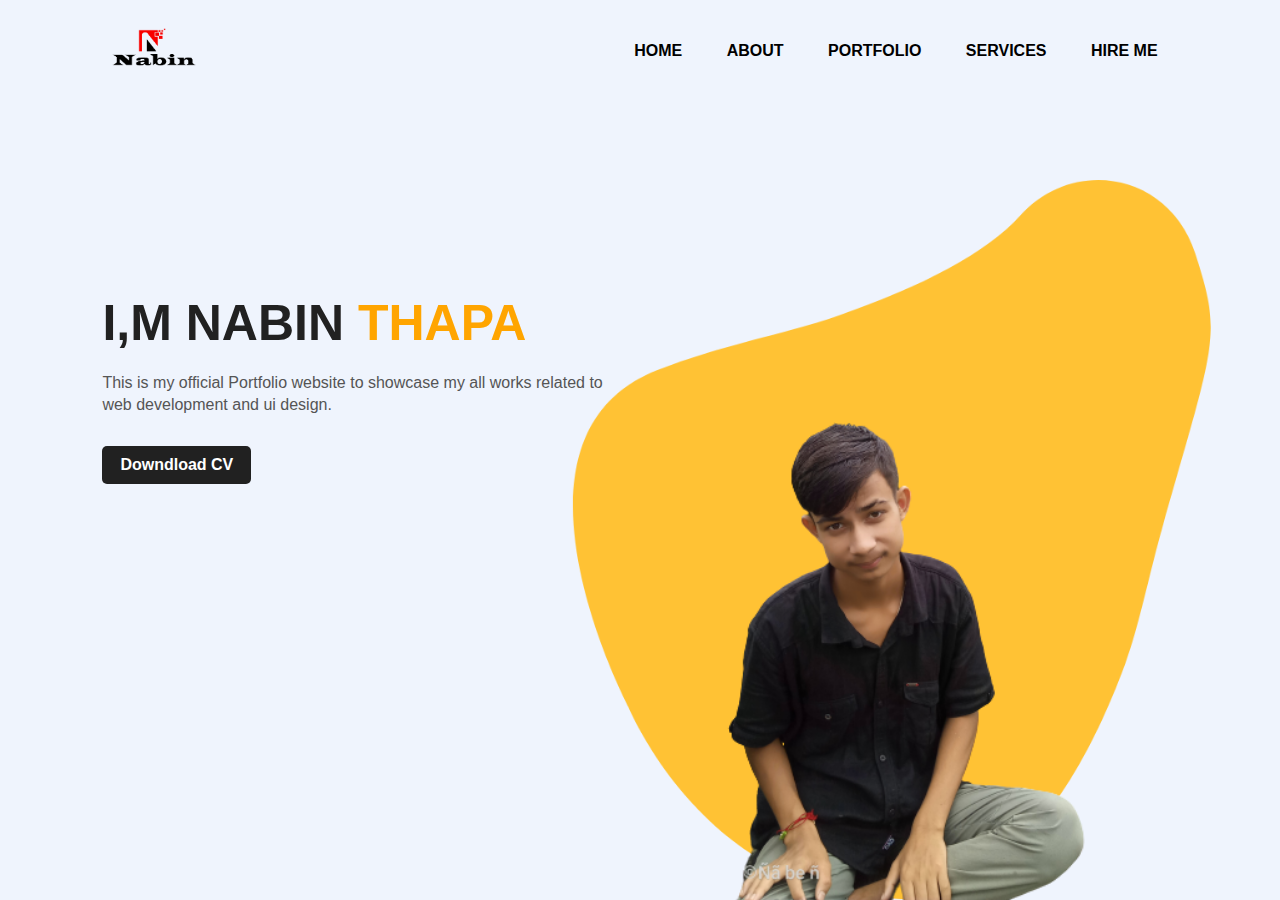
==== index.html @ 73a057da "y first commit" ====
<!DOCTYPE html>
<html lang="en">
<head>
    <meta charset="UTF-8">
    <meta http-equiv="X-UA-Compatible" content="IE=edge">
    <meta name="viewport" content="width=device-width, initial-scale=1.0">
    <title>Personle Portfolio Website</title>
    <link rel="stylesheet" href="styles.css">
    <link rel="stylesheet" href="https://cdnjs.cloudflare.com/ajax/libs/font-awesome/5.15.3/css/all.min.css" integrity="sha512-iBBXm8fW90+nuLcSKlbmrPcLa0OT92xO1BIsZ+ywDWZCvqsWgccV3gFoRBv0z+8dLJgyAHIhR35VZc2oM/gI1w==" crossorigin="anonymous" referrerpolicy="no-referrer" />
</head>
<body>
    <div class="hero">
        <nav>
            <img src="nabinlogo.png" class="logo">
            <ul>
                <li><a href="#">HOME</a></li>
                <li><a href="./about.html">ABOUT</a></li>
                <li><a href="#">PORTFOLIO</a></li>
                <li><a href="service.html">SERVICES</a></li>
                <li><a href="#">HIRE ME</a></li>                                                           
            </ul>
        </nav>
        <div class="detel">
            <h1>I,M NABIN  <span>THAPA</span></h1>
            <p>This is my official Portfolio website to showcase my 
                all works related to <br> web development and ui design. </p>
            <a href="#">Downdload CV</a>
        </div>
        <div class="images">
            <img src="images/shape.png" class="shape">
            <img src="NABIN.png" class="my photo">
        </div>

        <div class="social">
           <a href=""><i class="fab fa-instagram"></i></a>
           <a href="https://www.facebook.com/profile.php?id=100061180595584"><i class="fab fa-facebook"></i></a>
           
        </div>
    </div>
</body>
</html>
---- styles.css ----
*{
    margin: 0;
    padding: 0;
    font-family: sans-serif;
}

.hero{
    position: relative;
    width: 100%;
    height: 100vh;
    background: #eff4fd;
    position: relative;
}

nav{
    display: flex;
    width: 84%;
    margin: auto;
    padding: 20px 0;
    align-items: center;
    justify-content: space-between;
}

.logo{
    width: 100px;
    cursor: pointer;
}

nav ul li {
    display: inline-block;
    list-style: none;
    margin: 10px 20px;
}

nav ul li a{
    text-decoration: none;
    color: #000;
    font-weight: bold;
}

nav ul li a:hover{
    color: red;
}

.detel{
    margin-left: 8%;
    margin-top: 15%;
}

.detel h1{
    font-size: 50px;
    color: #212121;
    margin-bottom: 20px;
}

span{
    color: orange;
    
}

.detel p{
    color: #555;
    line-height: 22px;
}

.detel a{
    background: #212121;
    padding: 10px 18px;
    text-decoration: none;
    font-weight: bold;
    color: #fff;
    display: inline-block;
    margin: 30px 0;
    border-radius: 5px;
}

.images{
    width: 45%;
    height: 80%;
    position: absolute;
    bottom: 0;
    right: 100px;
}

.images img{
    height: 100%;
    position: absolute;
    left: 50%;
    bottom: 0;
    transform: translateX(-50%);
    transition: bottom 1s, left 1s;
}

.images:hover .shape{
    bottom: 40px;
}

.images:hover .girl{
    left: 45%;
}

.social{
    margin-left: 8%;
    margin-top: 100px;
}

.social a{
    font-size: 30px;
    color: #212121;
    margin-right: 20px;
}

.social a:hover{
    color: orange;
}
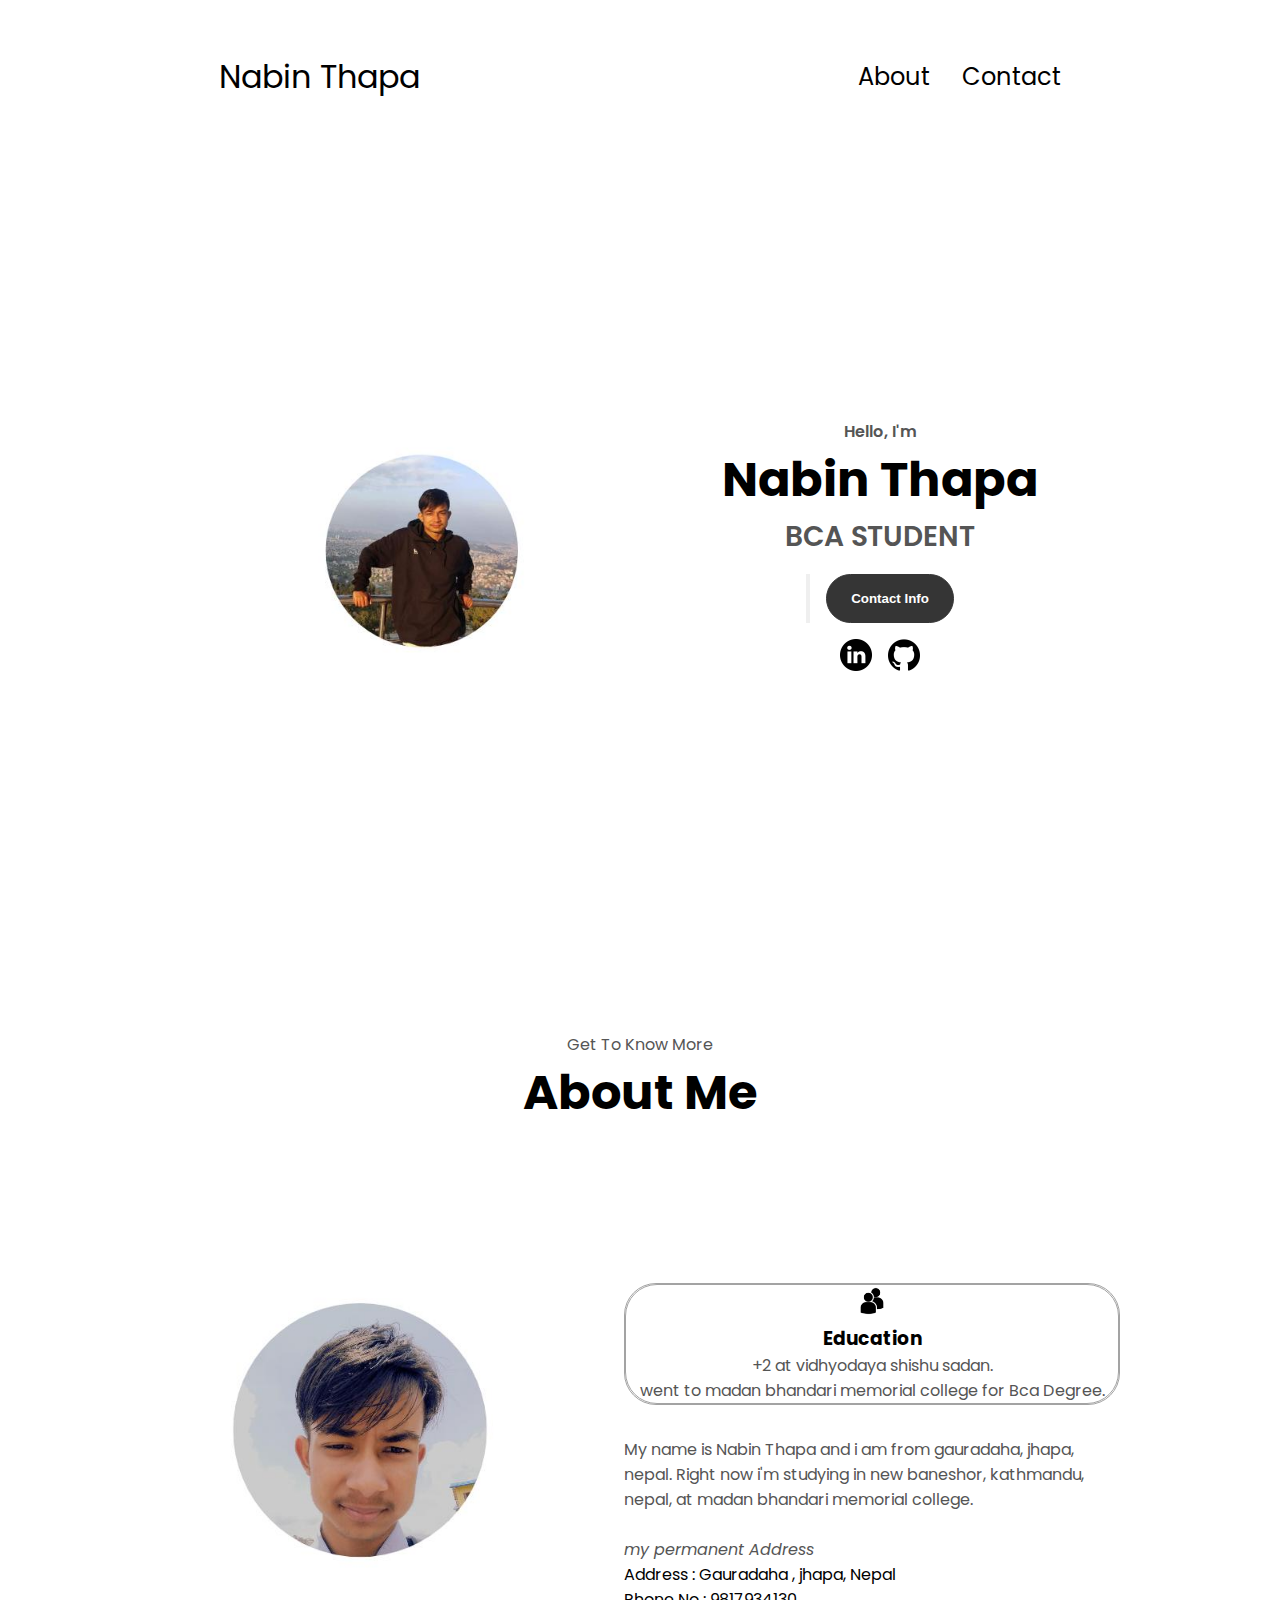
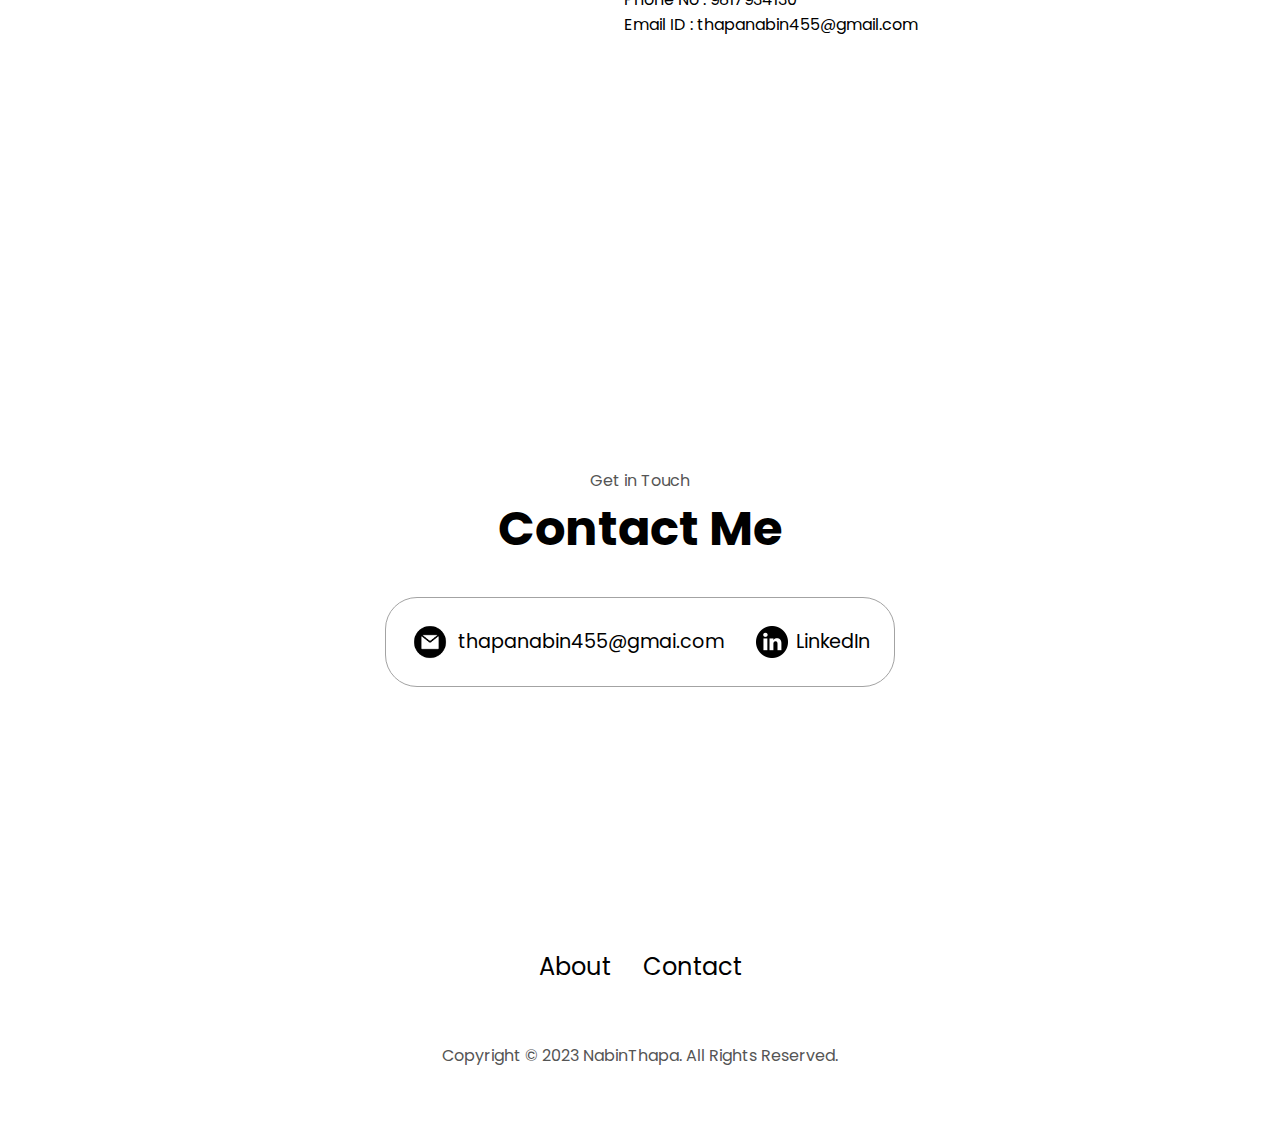
==== commit c50b04bf: "website update" ====
--- a/index.html
+++ b/index.html
@@ -1,41 +1,149 @@
 <!DOCTYPE html>
 <html lang="en">
-<head>
-    <meta charset="UTF-8">
-    <meta http-equiv="X-UA-Compatible" content="IE=edge">
-    <meta name="viewport" content="width=device-width, initial-scale=1.0">
-    <title>Personle Portfolio Website</title>
-    <link rel="stylesheet" href="styles.css">
-    <link rel="stylesheet" href="https://cdnjs.cloudflare.com/ajax/libs/font-awesome/5.15.3/css/all.min.css" integrity="sha512-iBBXm8fW90+nuLcSKlbmrPcLa0OT92xO1BIsZ+ywDWZCvqsWgccV3gFoRBv0z+8dLJgyAHIhR35VZc2oM/gI1w==" crossorigin="anonymous" referrerpolicy="no-referrer" />
-</head>
-<body>
-    <div class="hero">
-        <nav>
-            <img src="nabinlogo.png" class="logo">
-            <ul>
-                <li><a href="#">HOME</a></li>
-                <li><a href="./about.html">ABOUT</a></li>
-                <li><a href="#">PORTFOLIO</a></li>
-                <li><a href="service.html">SERVICES</a></li>
-                <li><a href="#">HIRE ME</a></li>                                                           
-            </ul>
-        </nav>
-        <div class="detel">
-            <h1>I,M NABIN  <span>THAPA</span></h1>
-            <p>This is my official Portfolio website to showcase my 
-                all works related to <br> web development and ui design. </p>
-            <a href="#">Downdload CV</a>
+  <head>
+    <meta charset="UTF-8" />
+    <meta http-equiv="X-UA-Compatible" content="IE=edge" />
+    <meta name="viewport" content="width=device-width, initial-scale=1.0" />
+    <title>My Portfolio</title>
+    <link rel="stylesheet" href="style.css" />
+    <link rel="stylesheet" href="mediaqueries.css" />
+  </head>
+  <body>
+    <nav id="desktop-nav">
+      <div class="logo">Nabin Thapa</div>
+      <div>
+        <ul class="nav-links">
+          <li><a href="#about">About</a></li>
+          <li><a href="#contact">Contact</a></li>
+        </ul>
+      </div>
+    </nav>
+    <nav id="hamburger-nav">
+      <div class="logo">Nabin Thapa</div>
+      <div class="hamburger-menu">
+        <div class="hamburger-icon" onclick="toggleMenu()">
+          <span></span>
+          <span></span>
+          <span></span>
         </div>
-        <div class="images">
-            <img src="images/shape.png" class="shape">
-            <img src="NABIN.png" class="my photo">
+        <div class="menu-links">
+          <li><a href="#about" onclick="toggleMenu()">About</a></li>
+          <li><a href="#contact" onclick="toggleMenu()">Contact</a></li>
         </div>
+      </div>
+    </nav>
+    <section id="profile">
+      <div class="section__pic-container">
+        <img src="370229490_290871306870299_8720603677801166267_n.jpg" alt="John Doe profile picture" />
+      </div>
+      <div class="section__text">
+        <p class="section__text__p1">Hello, I'm</p>
+        <h1 class="title">Nabin Thapa</h1>
+        <p class="section__text__p2">BCA STUDENT</p>
+        <div class="btn-container">
+          <button>
+          <button class="btn btn-color-1" onclick="location.href='./#contact'">
+            Contact Info
+          </button>
+        </div>
+        <div id="socials-container">
+          <img
+            src="linkedin (1).png"
+            alt="My LinkedIn profile"
+            class="icon"
+            onclick="location.href='https://www.linkedin.com/in/nabin-thapa-283632263/'"
+          />
+          <img
+            src="github.png"
+            alt="My Github profile"
+            class="icon"
+            onclick="location.href='https://github.com/nabin-thapa'"
+          />
+        </div>
+      </div>
+    </section>
+    <section id="about">
+      <p class="section__text__p1">Get To Know More</p>
+      <h1 class="title">About Me</h1>
+      <div class="section-container">
+        <div class="section__pic-container">
+          <img
+            src="370284318_311555051366505_5760438115287022928_n.jpg"
+            alt="Profile picture"
+            class="about-pic"
+          />
+        </div>
+        <div class="about-details-container">
+          <div class="about-containers">
+            <div class="details-container">
+            <div class="details-container">
+              <img
+                src="education (1).png"
+                alt="Education icon"
+                class="icon"
+              />
+              <h3>Education</h3>
+              <p> +2 at vidhyodaya shishu sadan. <br>went to madan bhandari memorial college for  Bca Degree.</p>
+            </div>
+          </div>
+          <div class="text-container">
+            <p>
+              My name is Nabin Thapa and i am from gauradaha, jhapa, nepal. Right now i'm studying in new baneshor, kathmandu, nepal, at madan bhandari memorial college. <br>
+<br>
+<p style="font-style: oblique;">my permanent Address </p>
 
-        <div class="social">
-           <a href=""><i class="fab fa-instagram"></i></a>
-           <a href="https://www.facebook.com/profile.php?id=100061180595584"><i class="fab fa-facebook"></i></a>
-           
+
+Address
+:
+Gauradaha , jhapa, Nepal
+<br>
+Phone No
+:
+9817934130
+<br>
+Email ID
+:
+thapanabin455@gmail.com
+            </p>
+          </div>
+      </div>
+    
+    </section>
+    
+    </section>
+    <section id="contact">
+      <p class="section__text__p1">Get in Touch</p>
+      <h1 class="title">Contact Me</h1>
+      <div class="contact-info-upper-container">
+        <div class="contact-info-container">
+          <img
+            src="email (1).png"
+            alt="Email icon"
+            class="icon contact-icon email-icon"
+          />
+          <p><a href="mailto:thapanabin455@gmail.com">thapanabin455@gmai.com</a></p>
         </div>
-    </div>
-</body>
+        <div class="contact-info-container">
+          <img
+            src="linkedin (1).png"
+            alt="LinkedIn icon"
+            class="icon contact-icon"
+          />
+          <p><a href="https://www.linkedin.com/in/nabin-thapa-283632263/">LinkedIn</a></p>
+        </div>
+      </div>
+    </section>
+    <footer>
+      <nav>
+        <div class="nav-links-container">
+          <ul class="nav-links">
+            <li><a href="#about">About</a></li>
+            <li><a href="#contact">Contact</a></li>
+          </ul>
+        </div>
+      </nav>
+      <p>Copyright &#169; 2023 NabinThapa. All Rights Reserved.</p>
+    </footer>
+    <script src="script.js"></script>
+  </body>
 </html>--- a/style.css
+++ b/style.css
@@ -0,0 +1,373 @@
+/* GENERAL */
+
+@import url("https://fonts.googleapis.com/css2?family=Poppins:wght@300;400;500;600&display=swap");
+
+* {
+  margin: 0;
+  padding: 0;
+}
+
+body {
+  font-family: "Poppins", sans-serif;
+}
+
+html {
+  scroll-behavior: smooth;
+}
+
+p {
+  color: rgb(85, 85, 85);
+}
+
+/* TRANSITION */
+
+a,
+.btn {
+  transition: all 300ms ease;
+}
+
+/* DESKTOP NAV */
+
+nav,
+.nav-links {
+  display: flex;
+}
+
+nav {
+  justify-content: space-around;
+  align-items: center;
+  height: 17vh;
+}
+
+.nav-links {
+  gap: 2rem;
+  list-style: none;
+  font-size: 1.5rem;
+}
+
+a {
+  color: black;
+  text-decoration: none;
+  text-decoration-color: white;
+}
+
+a:hover {
+  color: grey;
+  text-decoration: underline;
+  text-underline-offset: 1rem;
+  text-decoration-color: rgb(181, 181, 181);
+}
+
+.logo {
+  font-size: 2rem;
+}
+
+.logo:hover {
+  cursor: default;
+}
+
+/* HAMBURGER MENU */
+
+#hamburger-nav {
+  display: none;
+}
+
+.hamburger-menu {
+  position: relative;
+  display: inline-block;
+}
+
+.hamburger-icon {
+  display: flex;
+  flex-direction: column;
+  justify-content: space-between;
+  height: 24px;
+  width: 30px;
+  cursor: pointer;
+}
+
+.hamburger-icon span {
+  width: 100%;
+  height: 2px;
+  background-color: black;
+  transition: all 0.3 ease-in-out;
+}
+
+.menu-links {
+  position: absolute;
+  top: 100%;
+  right: 0;
+  background-color: white;
+  width: fit-content;
+  max-height: 0;
+  overflow: hidden;
+  transition: all 0.3 ease-in-out;
+}
+
+.menu-links a {
+  display: block;
+  padding: 10px;
+  text-align: center;
+  font-size: 1.5rem;
+  color: black;
+  text-decoration: none;
+  transition: all 0.3 ease-in-out;
+}
+
+.menu-links li {
+  list-style: none;
+}
+
+.menu-links.open {
+  max-height: 300px;
+}
+
+.hamburger-icon.open span:first-child {
+  transform: rotate(45deg) translate(10px, 5px);
+}
+
+.hamburger-icon.open span:nth-child(2) {
+  opacity: 0;
+}
+
+.hamburger-icon.open span:last-child {
+  transform: rotate(-45deg) translate(10px, -5px);
+}
+
+.hamburger-icon span:first-child {
+  transform: none;
+}
+
+.hamburger-icon span:first-child {
+  opacity: 1;
+}
+
+.hamburger-icon span:first-child {
+  transform: none;
+}
+
+/* SECTIONS */
+
+section {
+  padding-top: 4vh;
+  height: 96vh;
+  margin: 0 10rem;
+  box-sizing: border-box;
+  min-height: fit-content;
+}
+
+.section-container {
+  display: flex;
+}
+
+/* PROFILE SECTION */
+
+#profile {
+  display: flex;
+  justify-content: center;
+  gap: 5rem;
+  height: 80vh;
+}
+
+.section__pic-container {
+  display: flex;
+  height: 400px;
+  width: 400px;
+  margin: auto 0;
+}
+
+.section__text {
+  align-self: center;
+  text-align: center;
+}
+
+.section__text p {
+  font-weight: 600;
+}
+
+.section__text__p1 {
+  text-align: center;
+}
+
+.section__text__p2 {
+  font-size: 1.75rem;
+  margin-bottom: 1rem;
+}
+
+.title {
+  font-size: 3rem;
+  text-align: center;
+}
+
+#socials-container {
+  display: flex;
+  justify-content: center;
+  margin-top: 1rem;
+  gap: 1rem;
+}
+
+/* ICONS */
+
+.icon {
+  cursor: pointer;
+  height: 2rem;
+}
+
+/* BUTTONS */
+
+.btn-container {
+  display: flex;
+  justify-content: center;
+  gap: 1rem;
+}
+
+.btn {
+  font-weight: 600;
+  transition: all 300ms ease;
+  padding: 1rem;
+  width: 8rem;
+  border-radius: 2rem;
+}
+
+.btn-color-1,
+.btn-color-2 {
+  border: rgb(53, 53, 53) 0.1rem solid;
+}
+
+.btn-color-1:hover,
+.btn-color-2:hover {
+  cursor: pointer;
+}
+
+.btn-color-1,
+.btn-color-2:hover {
+  background: rgb(53, 53, 53);
+  color: white;
+}
+
+.btn-color-1:hover {
+  background: rgb(0, 0, 0);
+}
+
+.btn-color-2 {
+  background: none;
+}
+
+.btn-color-2:hover {
+  border: rgb(255, 255, 255) 0.1rem solid;
+}
+
+.btn-container {
+  gap: 1rem;
+}
+
+/* ABOUT SECTION */
+
+#about {
+  position: relative;
+}
+
+.about-containers {
+  gap: 2rem;
+  margin-bottom: 2rem;
+  margin-top: 2rem;
+}
+
+.about-details-container {
+  justify-content: center;
+  flex-direction: column;
+}
+
+.about-containers,
+.about-details-container {
+  display: flex;
+}
+
+.about-pic {
+  border-radius: 2rem;
+}
+
+.arrow {
+  position: absolute;
+  right: -5rem;
+  bottom: 2.5rem;
+}
+
+.details-container {
+  padding: -0.5rem;
+  flex: 1;
+  background: white;
+  border-radius: 2rem;
+  border: rgb(53, 53, 53) 0.1rem solid;
+  border-color: rgb(163, 163, 163);
+  text-align: center;
+}
+
+.section-container {
+  gap: 4rem;
+  height: 80%;
+}
+
+.section__pic-container {
+  height: 400px;
+  width: 400px;
+  margin: auto 0;
+}
+
+
+
+
+
+
+
+
+/* CONTACT */
+
+#contact {
+  display: flex;
+  justify-content: center;
+  flex-direction: column;
+  height: 70vh;
+}
+
+.contact-info-upper-container {
+  display: flex;
+  justify-content: center;
+  border-radius: 2rem;
+  border: rgb(53, 53, 53) 0.1rem solid;
+  border-color: rgb(163, 163, 163);
+  background: (250, 250, 250);
+  margin: 2rem auto;
+  padding: 0.5rem;
+}
+
+.contact-info-container {
+  display: flex;
+  align-items: center;
+  justify-content: center;
+  gap: 0.5rem;
+  margin: 1rem;
+}
+
+.contact-info-container p {
+  font-size: larger;
+}
+
+.contact-icon {
+  cursor: default;
+}
+
+.email-icon {
+  height: 2.5rem;
+}
+
+/* FOOTER SECTION */
+
+footer {
+  height: 26vh;
+  margin: 0 1rem;
+}
+
+footer p {
+  text-align: center;
+}--- a/mediaqueries.css
+++ b/mediaqueries.css
@@ -0,0 +1,99 @@
+@media screen and (max-width: 1400px) {
+    #profile {
+      height: 83vh;
+      margin-bottom: 6rem;
+    }
+    .about-containers {
+      flex-wrap: wrap;
+    }
+  }
+  
+  @media screen and (max-width: 1200px) {
+    #desktop-nav {
+      display: none;
+    }
+    #hamburger-nav {
+      display: flex;
+    }
+    #experience,
+    .experience-details-container {
+      margin-top: 2rem;
+    }
+    #profile,
+    .section-container {
+      display: block;
+    }
+    .arrow {
+      display: none;
+    }
+    section,
+    .section-container {
+      height: fit-content;
+    }
+    section {
+      margin: 0 5%;
+    }
+    .section__pic-container {
+      width: 275px;
+      height: 275px;
+      margin: 0 auto 2rem;
+    }
+    .about-containers {
+      margin-top: 0;
+    }
+  }
+  
+  @media screen and (max-width: 600px) {
+    #contact,
+    footer {
+      height: 40vh;
+    }
+    #profile {
+      height: 83vh;
+      margin-bottom: 0;
+    }
+    article {
+      font-size: 1rem;
+    }
+    footer nav {
+      height: fit-content;
+      margin-bottom: 2rem;
+    }
+    .about-containers,
+    .contact-info-upper-container,
+    .btn-container {
+      flex-wrap: wrap;
+    }
+    .contact-info-container {
+      margin: 0;
+    }
+    .contact-info-container p,
+    .nav-links li a {
+      font-size: 1rem;
+    }
+    .experience-sub-title {
+      font-size: 1.25rem;
+    }
+    .logo {
+      font-size: 1.5rem;
+    }
+    .nav-links {
+      flex-direction: column;
+      gap: 0.5rem;
+      text-align: center;
+    }
+    .section__pic-container {
+      width: auto;
+      height: 46vw;
+      justify-content: center;
+    }
+    .section__text__p2 {
+      font-size: 1.25rem;
+    }
+    .title {
+      font-size: 2rem;
+    }
+    .text-container {
+      text-align: justify;
+    }
+  }